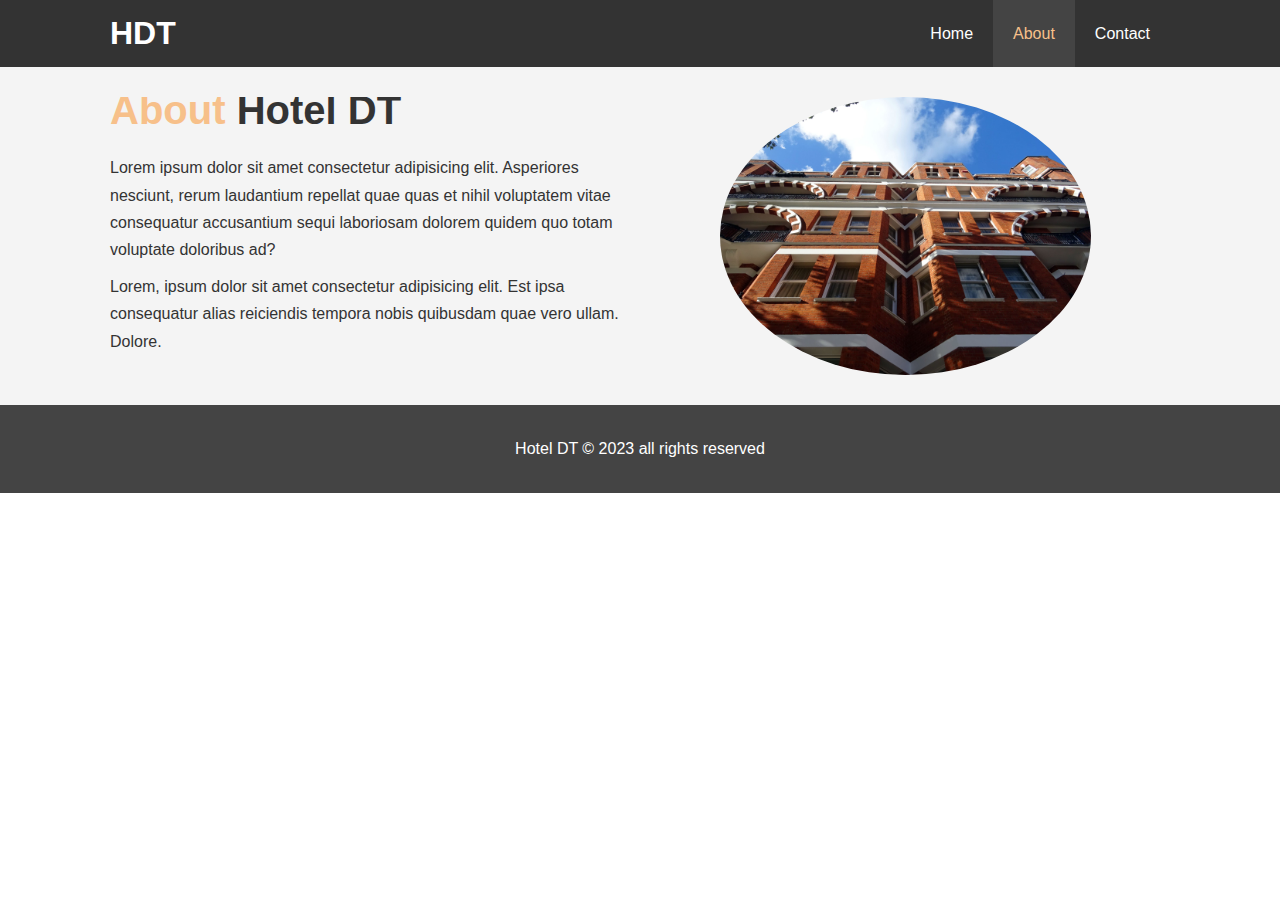
==== about.html @ d0609e56 "about-info section" ====
<!DOCTYPE html>
<html lang="en">
<head>
    <meta charset="UTF-8">
    <meta http-equiv="X-UA-Compatible" content="IE=edge">
    <meta name="viewport" content="width=device-width, initial-scale=1.0">
    <meta name="description" content="Welcome to the most extraordinary hotel in Dallas Texas">
    <meta name="keywords" content="hotel,dallas hotel,texas hotel,southern hotel">
    <link rel="stylesheet" href="css/style.css">
    <title>Hotel DT | About</title>
</head>
<body>
  <header>
    <nav id="navbar">
      <div class="container">
        <h1 class="logo">
          <a href="index.html">HDT</a>
        </h1>
        <ul>
          <li><a href="index.html">Home</a></li>
          <li><a class="current" href="index.html">About</a></li>
          <li><a href="index.html">Contact</a></li>
        </ul>
      </div>
    </nav>
  </header>

  <section id="about-info" class="bg-light py-3">
    <div class="container">
      <div class="info-left">
        <h1 class="l-heading"><span class="text-primary">About</span> Hotel DT</h1>
        <p>Lorem ipsum dolor sit amet consectetur adipisicing elit. Asperiores nesciunt, rerum laudantium repellat quae quas et nihil voluptatem vitae consequatur accusantium sequi laboriosam dolorem quidem quo totam voluptate doloribus ad?</p>
        <p>Lorem, ipsum dolor sit amet consectetur adipisicing elit. Est ipsa consequatur alias reiciendis tempora nobis quibusdam quae vero ullam. Dolore.</p>
      </div>

      <div class="info-right">
        <img src="./img/photo-2.jpg" alt="hotel">
      </div>
    </div>
  </section>

  <div class="clr"></div>

  

  <footer id="main-footer">
    <p>Hotel DT &copy 2023 all rights reserved</p>
  </footer>
</body>
</html>
---- css/style.css ----
/* Reset */
* {
    margin: 0;
    padding: 0;
    box-sizing: border-box;
}

/* Maint styles */
html,body {
    font-family: 'Segoe UI', Tahoma, Geneva, Verdana, sans-serif;
    line-height: 1.7em;
}

a {
    color: #333;
    text-decoration: none;
}

h1, h2, h3 {
    padding-bottom: 20px;
}

p {
    margin: 10px 0;
}

/* Utility classes */
.container {
    margin: auto;
    max-width: 1100px;
    overflow: auto;
    padding: 0 20px
}

.text-primary {
    color: #f7c08a;
}

.lead {
    font-size: 20px;
}

.btn {
    display: inline-block;
    font-size: 18px;
    color: white;
    background: #333;
    padding: 13px 20px;
    border: none;
    cursor: pointer;
}

.btn-light {
    background: #f4f4f4;
    color: #333;
}

.btn:hover {
    background: #f7c08a;
    color: #333;
}

.bg-dark {
    background: #333;
    color: white;
}

.bg-light {
    background: #f4f4f4;
    color: #333;
}

.bg-primary {
    background: #f7c08a;
    color: #333;
}

.clr {
    clear: both;
}

.l-heading {
    font-size: 40px;
}

/* Padding */
.py-1 { padding: 10px 0; }
.py-2 { padding: 20px 0; }
.py-3 { padding: 30px 0; }

/* Navbar */
#navbar {
    background: #333;
    color: white;
    overflow: auto;
}

#navbar a {
    color: white;
}

#navbar h1 {
    float: left;
    padding-top: 20px;
}

#navbar ul {
    float: right;
    list-style: none;
}

#navbar ul li {
    float: left;
}

#navbar ul li a {
    display: block;
    padding: 20px;
    text-align: center;
}

#navbar ul li a:hover,
#navbar ul li a.current {
    background: #444;
    color: #f7c08a;
}

/* Showcase */
#showcase {
    background: url('../img/showcase.jpg') no-repeat center center/cover;
    height: 600px;
}

#showcase .showcase-content {
    color: white;
    text-align: center;
    padding-top: 170px;
}

#showcase .showcase-content h1 {
    font-size: 60px;
    line-height: 1.2em;
}

#showcase .showcase-content p {
    padding-bottom: 20px;
    line-height: 1.7em;
}

/* Home info */
#home-info {
    height: 400px;
}

#home-info .info-img {
    float: left;
    width: 50%;
    background: url('../img/photo-1.jpg') no-repeat;
    min-height: 100%;
}

#home-info .info-content {
    float: right;
    width: 50%;
    height: 100%;
    text-align: center;
    padding: 50px 30px;
    overflow: hidden;
}

#home-info .info-content p {
    padding-bottom: 30px;
}

/* Features */
.box {
    float: left;
    width: 33.3%;
    padding: 50px;
    text-align: center;
}

.box i {
    margin-bottom: 10px;
}

/* About info */
#about-info .info-right {
    float: right;
    width: 50%;
    min-height: 100%;
}

#about-info .info-right img {
    display: block;
    margin: auto;
    width: 70%;
    border-radius: 50%;
}

#about-info .info-left {
    float: left;
    width: 50%;
    min-height: 100%;
}

/* Footer */
#main-footer {
    text-align: center;
    background: #444;
    color: white;
    padding: 20px;
}
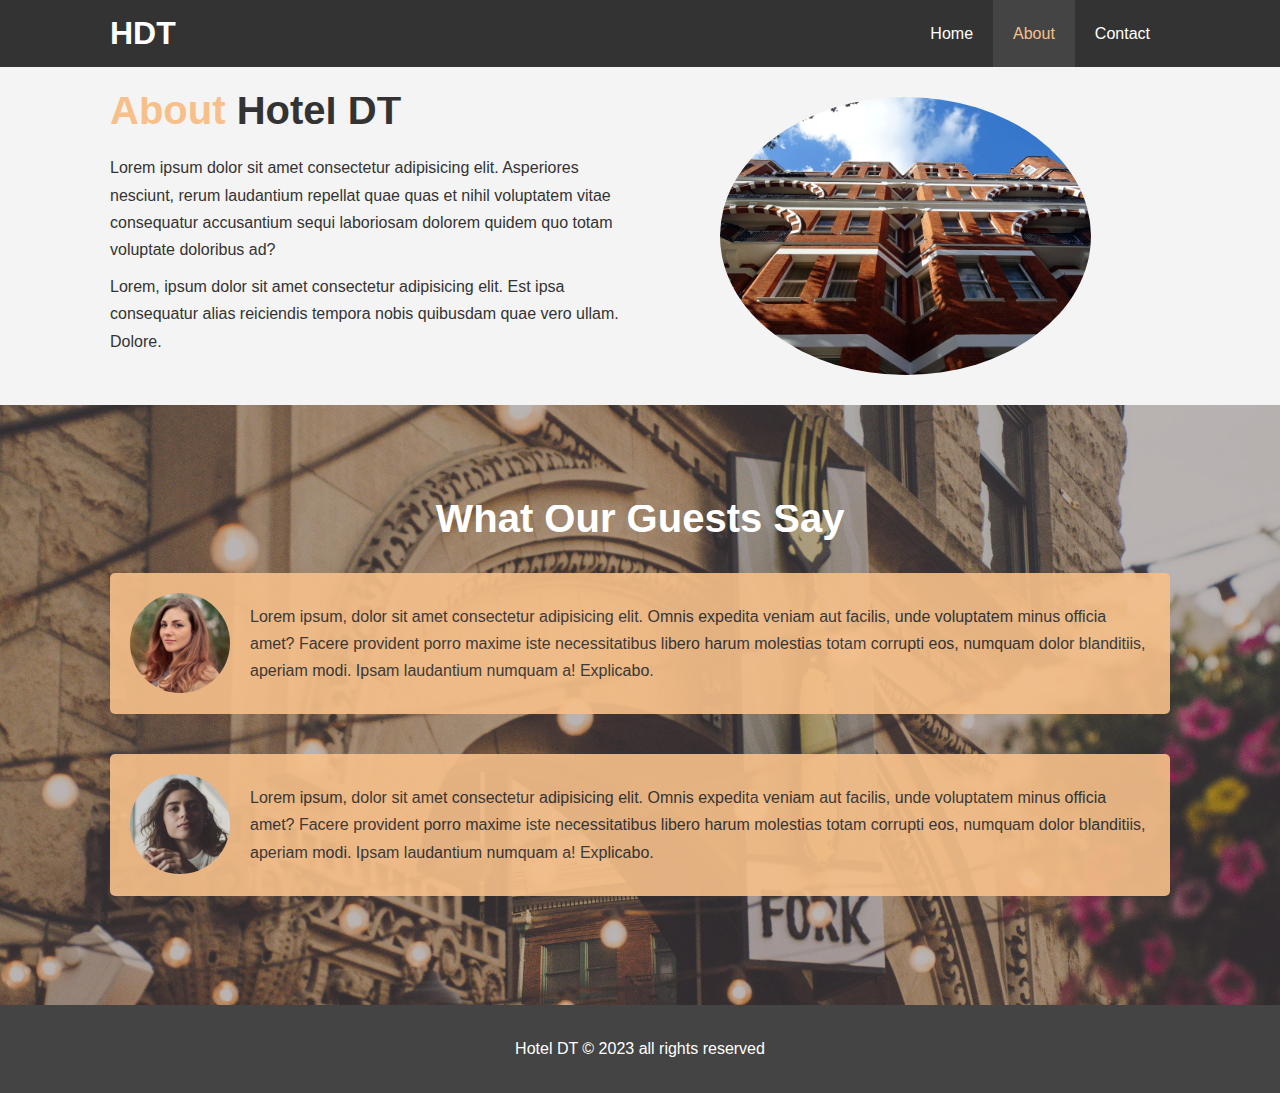
==== commit a5f22432: "about finished" ====
--- a/about.html
+++ b/about.html
@@ -41,7 +41,20 @@
 
   <div class="clr"></div>
 
-  
+  <section id="testimonials" class="py-3">
+    <div class="container">
+      <h2 class="l-heading">What Our Guests Say</h2>
+      <div class="testimonial bg-primary">
+        <img src="./img/person-1.jpg" alt="Samantha lol">
+        <p>Lorem ipsum, dolor sit amet consectetur adipisicing elit. Omnis expedita veniam aut facilis, unde voluptatem minus officia amet? Facere provident porro maxime iste necessitatibus libero harum molestias totam corrupti eos, numquam dolor blanditiis, aperiam modi. Ipsam laudantium numquam a! Explicabo.</p>
+      </div>
+
+      <div class="testimonial bg-primary">
+        <img src="./img/person-2.jpg" alt="Jenn lol">
+        <p>Lorem ipsum, dolor sit amet consectetur adipisicing elit. Omnis expedita veniam aut facilis, unde voluptatem minus officia amet? Facere provident porro maxime iste necessitatibus libero harum molestias totam corrupti eos, numquam dolor blanditiis, aperiam modi. Ipsam laudantium numquam a! Explicabo.</p>
+      </div>
+    </div>
+  </section>
 
   <footer id="main-footer">
     <p>Hotel DT &copy 2023 all rights reserved</p>
--- a/css/style.css
+++ b/css/style.css
@@ -204,6 +204,33 @@
     min-height: 100%;
 }
 
+/* Testimonials */
+#testimonials {
+    height: 600px;
+    background: url('../img/test-bg.jpg') no-repeat center center/cover;
+    padding-top: 100px;
+}
+
+#testimonials h2 {
+    color: white;
+    text-align: center;
+    padding-bottom: 40px;
+}
+
+#testimonials .testimonial {
+    padding: 20px;
+    margin-bottom: 40px;
+    border-radius: 5px;
+    opacity: 0.9;
+}
+
+#testimonials .testimonial img { 
+    float: left;
+    width: 100px;
+    margin-right: 20px;
+    border-radius: 50%;
+}
+
 /* Footer */
 #main-footer {
     text-align: center;
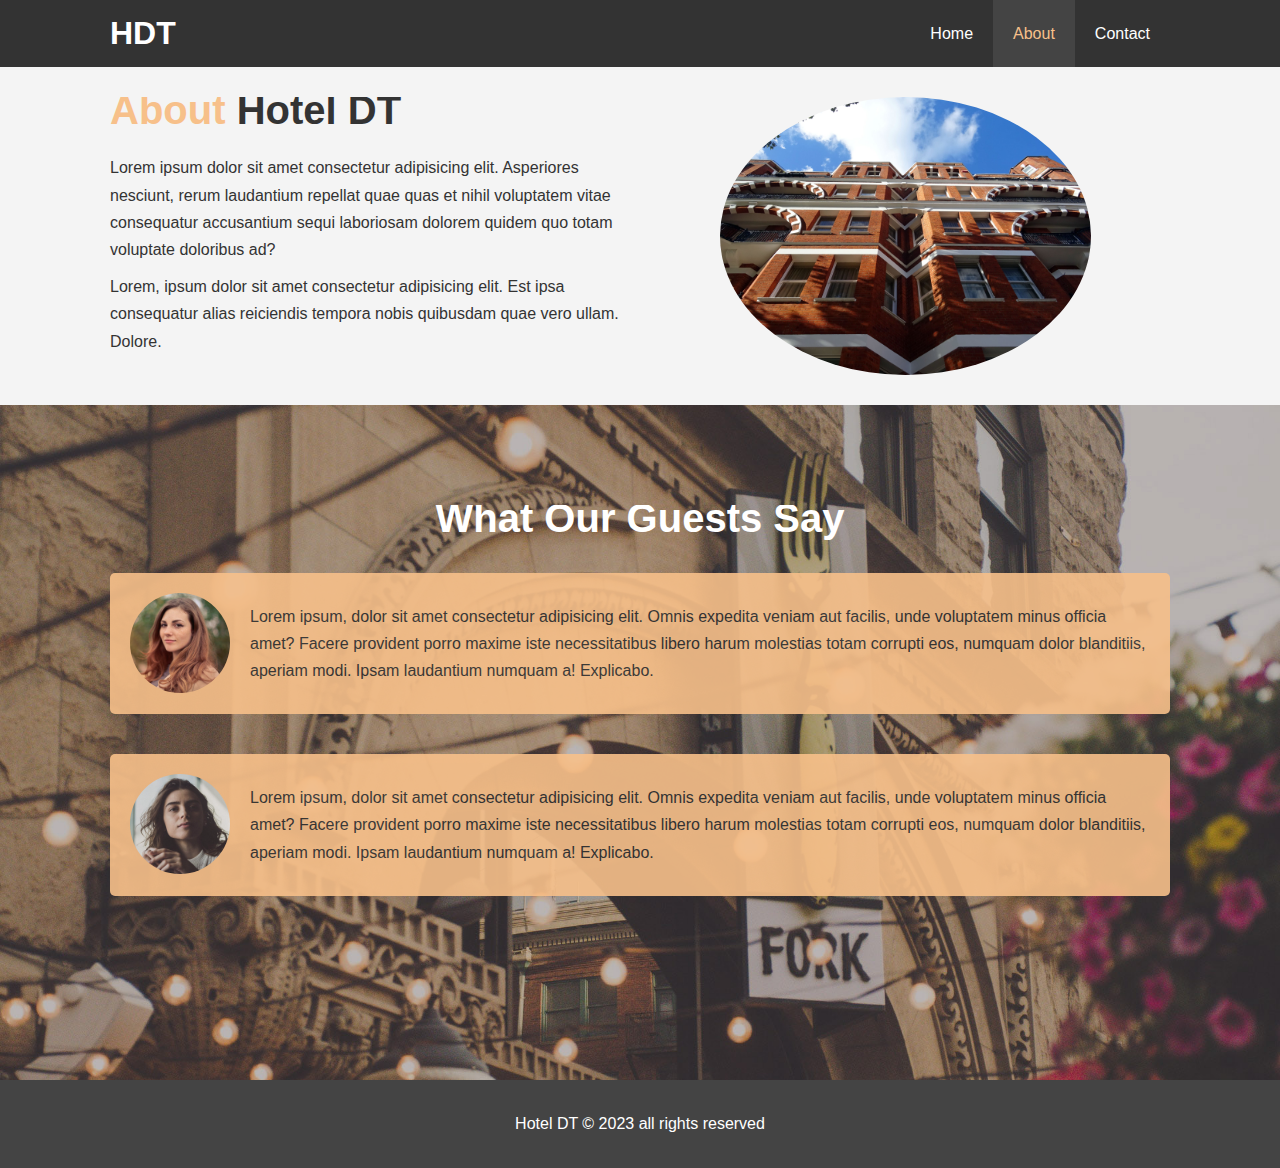
==== commit cba7aa3f: "added responsive behavior" ====
--- a/about.html
+++ b/about.html
@@ -7,6 +7,7 @@
     <meta name="description" content="Welcome to the most extraordinary hotel in Dallas Texas">
     <meta name="keywords" content="hotel,dallas hotel,texas hotel,southern hotel">
     <link rel="stylesheet" href="css/style.css">
+    <link rel="stylesheet" media="screen and (max-width: 768px)" href="css/mobile.css">
     <title>Hotel DT | About</title>
 </head>
 <body>
@@ -18,8 +19,8 @@
         </h1>
         <ul>
           <li><a href="index.html">Home</a></li>
-          <li><a class="current" href="index.html">About</a></li>
-          <li><a href="index.html">Contact</a></li>
+          <li><a class="current" href="about.html">About</a></li>
+          <li><a href="contact.html">Contact</a></li>
         </ul>
       </div>
     </nav>
--- a/css/style.css
+++ b/css/style.css
@@ -9,6 +9,8 @@
 html,body {
     font-family: 'Segoe UI', Tahoma, Geneva, Verdana, sans-serif;
     line-height: 1.7em;
+    height: 100%;
+    width: 100%;
 }
 
 a {
@@ -99,7 +101,7 @@
     color: white;
 }
 
-#navbar h1 {
+#navbar .logo {
     float: left;
     padding-top: 20px;
 }
@@ -149,7 +151,7 @@
 
 /* Home info */
 #home-info {
-    height: 400px;
+    height: 450px;
 }
 
 #home-info .info-img {
@@ -206,7 +208,7 @@
 
 /* Testimonials */
 #testimonials {
-    height: 600px;
+    height: 75%;
     background: url('../img/test-bg.jpg') no-repeat center center/cover;
     padding-top: 100px;
 }
@@ -231,6 +233,32 @@
     border-radius: 50%;
 }
 
+#contact-form .form-group {
+    margin-bottom: 20px;
+}
+
+#contact-form label {
+    display: block;
+    margin-bottom: 5px;
+}
+
+#contact-form input, 
+#contact-form textarea {
+    width: 100%;
+    padding: 10px;
+    border: 1px #ddd soild;
+}
+
+#contact-form textarea {
+    height: 200px;
+}
+
+#contact-form input:focus, 
+#contact-form textarea:focus {
+    outline: none;
+    border-color: #f7c08a;
+} 
+
 /* Footer */
 #main-footer {
     text-align: center;
--- a/css/mobile.css
+++ b/css/mobile.css
@@ -0,0 +1,65 @@
+#navbar .logo {
+  float: none;
+  text-align: center;
+}
+
+#navbar ul, 
+#navbar ul li {
+  float: none;
+}
+
+#navbar ul li a {
+  padding: 5px;
+  border-bottom: #444 dotted 1px;
+}
+
+/* Showcase */
+#showcase {
+  height: 100%;
+}
+
+#showcase .showcase-content {
+  padding-top: 70px;
+  padding-bottom: 30px;
+}
+
+/* Home info */
+#home-info {
+  height: 100%;
+}
+
+#home-info .info-img {
+  display: none;
+}
+
+#home-info .info-content {
+  float: none;
+  width: 100%;
+}
+
+/* Boxes */
+.box {
+  float: none;
+  width: 100%;
+}
+
+/* About */
+#about-info .info-right,
+#about-info .info-left {
+  float: none;
+  width: 100%;
+}
+
+#about-info .info-right {
+  margin-top: 30px;
+}
+
+.l-heading {
+  text-align: center;
+  line-height: 1.2;
+}
+
+/* Contact */
+#contact-info .box {
+  border-bottom: #444 dotted 1px;
+}
